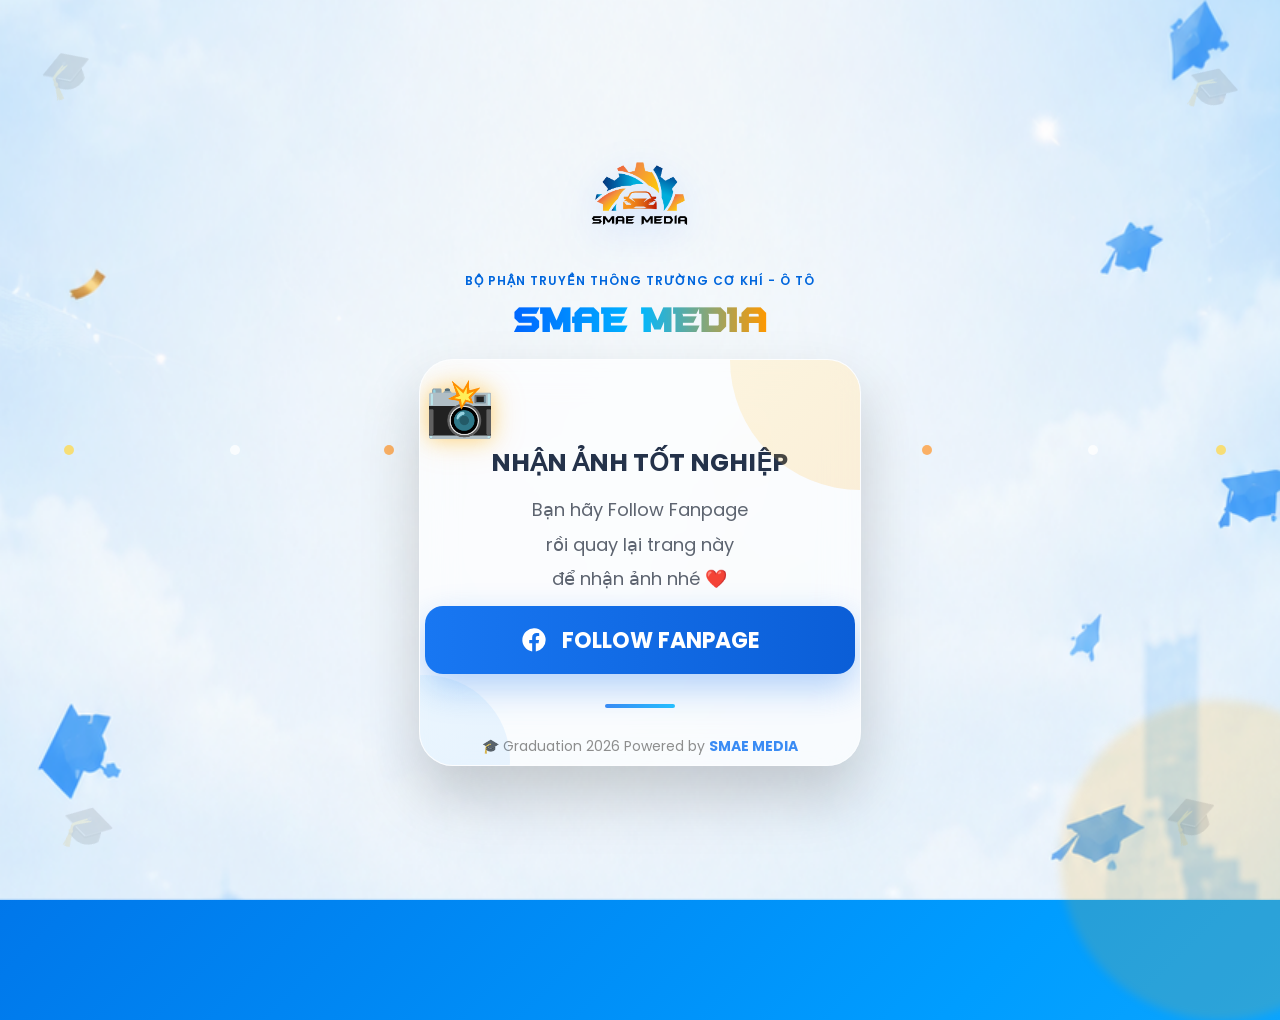
==== index.html @ af4a28a6 "Add files via upload" ====
<!DOCTYPE html>
<html lang="vi">

<head>

<meta charset="UTF-8">

<meta name="viewport" content="width=device-width, initial-scale=1.0">

<title>SMAE MEDIA | Graduation Photobooth</title>

<link rel="preconnect" href="https://fonts.googleapis.com">

<link rel="preconnect" href="https://fonts.gstatic.com" crossorigin>

<link href="https://fonts.googleapis.com/css2?family=Poppins:wght@300;400;500;600;700;800&display=swap" rel="stylesheet">

<style>
    @font-face {
        font-family: "Bruce";
        src: url("BruceForever.otf") format("opentype");
    }
    *{
        margin:0;
        padding:0;
        box-sizing:border-box;
        font-family:'Poppins',sans-serif;
    }

    html{
        scroll-behavior:smooth;
    }

    body{
        min-height:100vh;
        display:flex;
        justify-content:center;
        align-items:center;
        overflow:hidden;
        background:
        linear-gradient(135deg,#0057D9 0%,#009DFF 45%,#43D2FF 100%);
        position:relative;
    }

    /*==========================
    BACKGROUND
    ==========================*/

    .bg-circle{
        position:absolute;
        border-radius:50%;
        filter:blur(5px);
    }

    .circle1{
        width:500px;
        height:500px;
        background:rgba(255,255,255,.08);
        top:-220px;
        left:-180px;
    }

    .circle2{
        width:320px;
        height:320px;
        background:rgba(255,170,0,.15);
        bottom:-120px;
        right:-100px;
    }

    .circle3{
        width:200px;
        height:200px;
        background:rgba(255,255,255,.05);
        top:60%;
        left:8%;
    }

    .circle4{
        width:160px;
        height:160px;
        background:rgba(255,255,255,.08);
        top:15%;
        right:12%;
    }

    /*==========================
    CONFETTI
    ==========================*/

    .confetti{
        position:absolute;
        width:10px;
        height:10px;
        border-radius:50%;
        animation:fall linear infinite;
        opacity:.75;
    }

    .c1{
        left:5%;
        animation-duration:8s;
        animation-delay:0s;
        background:#FFD84A;
    }

    .c2{
        left:18%;
        animation-duration:10s;
        animation-delay:2s;
        background:white;
    }

    .c3{
        left:30%;
        animation-duration:9s;
        animation-delay:4s;
        background:#FF9933;
    }

    .c4{
        left:45%;
        animation-duration:11s;
        animation-delay:1s;
        background:white;
    }

    .c5{
        left:58%;
        animation-duration:8s;
        animation-delay:3s;
        background:#FFD84A;
    }

    .c6{
        left:72%;
        animation-duration:10s;
        animation-delay:5s;
        background:#FF9933;
    }

    .c7{
        left:85%;
        animation-duration:9s;
        animation-delay:2s;
        background:white;
    }

    .c8{
        left:95%;
        animation-duration:8s;
        animation-delay:4s;
        background:#FFD84A;
    }

    @keyframes fall{
        0%{
            transform:
            translateY(-120px)
            rotate(0deg);
        }

        100%{
            transform:
            translateY(120vh)
            rotate(360deg);
        }
    }

    /*==========================
    GRADUATION CAPS
    ==========================*/

    .cap{
        position:absolute;
        font-size:44px;
        opacity:.12;
        user-select:none;
    }

    .cap1{
        top:40px;
        left:40px;
        transform:rotate(-20deg);
    }

    .cap2{
        top:55px;
        right:40px;
        transform:rotate(18deg);
    }

    .cap3{
        bottom:40px;
        left:60px;
        transform:rotate(15deg);
    }

    .cap4{
        bottom:50px;
        right:60px;
        transform:rotate(-18deg);
    }

    /*==========================
    MAIN CONTAINER
    ==========================*/

    .container{
        width:82%;
        max-width:540px;
        margin:auto;
        position:relative;
    }

    @keyframes fadeUp{

        from{
            opacity:0;
            transform:
            translateY(50px);
        }

        to{
            opacity:1;
            transform:
            translateY(0);
        }

    }
    /*==========================
    GLASS CARD
    ==========================*/

    .card{
        position:relative;
        background: rgba(255,255,255,0.65);
        backdrop-filter:blur(18px);
        -webkit-backdrop-filter:blur(18px);
        border-radius:34px;
        padding:5px 5px;
        overflow:hidden;
        box-shadow:
        0 30px 60px rgba(0,0,0,.18);
        border:1px solid rgba(255,255,255,.45);
    }

    /* Vòng sáng góc phải */

    .card::before{
        content:"";
        position:absolute;
        width:260px;
        height:260px;
        border-radius:50%;
        background:
        linear-gradient(135deg,#FFD54A,#FF9800);
        right:-130px;
        top:-130px;
        opacity:.16;
    }

    /* Vòng sáng góc trái */

    .card::after{
        content:"";
        position:absolute;
        width:170px;
        height:170px;
        border-radius:50%;
        background:
        linear-gradient(135deg,#4FC3FF,#007BFF);
        left:-80px;
        bottom:-80px;
        opacity:.08;
    }

    /*==========================
    LOGO
    ==========================*/

    .logo{
        width:120px;
        display:block;
        margin:auto;
        margin-bottom:18px;
        filter:
        drop-shadow(0 12px 20px rgba(0,90,255,.18));
        transition:.4s;
    }

    .logo:hover{
        transform:scale(1.06);
    }

    /*==========================
    TEXT
    ==========================*/

    .club{
        text-align:center;
        font-size:12px;
        font-weight:600;
        letter-spacing:1px;
        color:#0066DD;
        margin-bottom:4px;
        text-transform:uppercase;
    }

    .title {
        text-align: center;
        font-weight: 800;
        background: linear-gradient(90deg, #0066FF, #00B7FF, #FF9800);
        background-clip: text;
        -webkit-background-clip: text;
        color: transparent;
        -webkit-text-fill-color: transparent;
        margin-bottom: 7px;
    }

    .photoIcon{
        text-align:center;
        font-size:56px;
        animation:float 3s ease-in-out infinite;
    }

    @keyframes float{

        0%{
            transform:translateY(0);
        }

        50%{
            transform:translateY(-8px);
        }

        100%{
            transform:translateY(0);
        }
    }

    .bigTitle{
        text-align:center;
        font-size:25px;
        font-weight:700;
        color:#24324A;
        margin-bottom:18px;
        line-height:1.0;
    }

    .desc{
        text-align:center;
        font-size:10px;
        line-height:1.9;
        color:#5D6470;
        margin-bottom:10px;
    }

    /*==========================
    NOTICE
    ==========================*/

    .notice{
        background:#EEF7FF;
        border-left:6px solid #1877F2;
        padding:18px;
        border-radius:16px;
        font-size:15px;
        line-height:1.8;
        color:#333;
        margin-bottom:30px;
        box-shadow:
        0 10px 25px rgba(24,119,242,.08);
    }

    .notice b{
        color:#1877F2;
    }

    /*==========================
    BUTTON
    ==========================*/

    .followBtn{
        width:100%;
        height:68px;
        border:none;
        border-radius:18px;
        background:
        linear-gradient(90deg,#1877F2,#0B5ED7);
        color:white;
        font-size:22px;
        font-weight:700;
        cursor:pointer;
        display:flex;
        justify-content:center;
        align-items:center;
        gap:14px;
        transition:.35s;
        box-shadow:
        0 14px 35px rgba(24,119,242,.32);
    }

    .followBtn:hover{
        transform:translateY(-5px);
        box-shadow:
        0 22px 45px rgba(24,119,242,.42);
    }

    .followBtn:active{
        transform:scale(.98);
    }

    .fbIcon{
        width:28px;
        height:28px;
    }

    /*==========================
    FOOTER
    ==========================*/

    .footer{
        margin-top:30px;
        text-align:center;
        font-size:14px;
        color:#7A7A7A;
        line-height:1.9;
    }

    .footer span{
        color:#1877F2;
        font-weight:700;
    }

    .divider{
        width:70px;
        height:4px;
        background:
        linear-gradient(90deg,#1877F2,#00B5FF);
        border-radius:20px;
        margin:25px auto;
    }
    /*==========================
    RESPONSIVE
    @media (max-width:900px){

        .container{
            max-width:500px;
        }

        .title{
            font-size:38px;
        }

        .bigTitle{
            font-size:28px;
        }

    }

    @media (max-width:768px){
        body{
            padding:25px;
            overflow:auto;
        }

        .container{
            width:100%;
            max-width:480px;
        }

        .card{
            padding:35px 25px;
            border-radius:28px;
        }

        .logo{
            width:100px;
        }

        .club{
            font-size:12px;
            letter-spacing:3px;
        }

        .title{
            font-size:34px;
        }

        .slogan{
            font-size:14px;
        }

        .photoIcon{
            font-size:48px;
        }

        .bigTitle{
            font-size:24px;
        }

        .desc{
            font-size:16px;
            line-height:1.8;
        }

        .notice{
            font-size:14px;
            padding:16px;
        }

        .followBtn{
            height:60px;
            font-size:19px;
            border-radius:15px;
        }

        .footer{
            font-size:13px;
        }

        .cap{
            font-size:34px;
        }

        .circle1{
            width:350px;
            height:350px;
            top:-150px;
            left:-150px;
        }

        .circle2{
            width:220px;
            height:220px;
        }

    }

    @media (max-width:480px){

        .card{
            padding:28px 18px;
        }

        .logo{
            width:85px;
        }

        .club{
            font-size:11px;
        }

        .title{
            font-size:30px;
        }

        .slogan{
            font-size:13px;
            margin-bottom:22px;
        }

        .photoIcon{
            font-size:42px;
        }

        .bigTitle{
            font-size:21px;
        }

        .desc{
            font-size:15px;
            margin-bottom:22px;
        }

        .notice{
            font-size:13px;
            line-height:1.7;
        }

        .followBtn{
            height:55px;
            font-size:17px;
        }

        .footer{
            font-size:12px;
        }

        .cap{
            font-size:28px;
            opacity:.08;
        }

    }

    /*==========================
    SMALL ANIMATION
    ==========================*/

    .followBtn{
    position:relative;
    overflow:hidden;
    }

    .followBtn::before{
        content:"";
        position:absolute;
        top:0;
        left:-120%;
        width:80%;
        height:100%;
        background:
        linear-gradient(
        90deg,
        transparent,
        rgba(255,255,255,.45),
        transparent);
        transition:.8s;
    }

    .followBtn:hover::before{
        left:130%;
    }

    /*==========================
    PHOTO ICON GLOW
    ==========================*/

    .photoIcon{
        text-shadow:
        0 0 20px rgba(255,170,0,.4),
        0 0 35px rgba(255,170,0,.25);
    }

    /*==========================
    CARD HOVER
    ==========================*/

    .card{
        transition:.45s;
    }

    .card:hover{
        transform:
        translateY(-6px);
        box-shadow:
        0 40px 80px rgba(0,0,0,.22);
    }

    /*==========================
    SCROLL BAR
    ==========================*/

    ::-webkit-scrollbar{
        width:8px;
    }

    ::-webkit-scrollbar-thumb{
        background:#1877F2;
        border-radius:50px;
    }

    ::-webkit-scrollbar-track{
        background:white;
    }

    .bg{
        position:fixed;
        top:0;
        left:0;
        width:100%;
        height:100%;
        object-fit:cover;
        object-position:center;
        z-index:-2;
    }

    body::before{
        content:"";
        position:fixed;
        inset:0;
        background:rgba(255,255,255,.08);
        z-index:-1;
    }

    .top{
        width:540px;
        max-width:82vw;
        margin:0 auto 12px;
        display:flex;
        flex-direction:column;
        align-items:center;
        text-align:center;
    }

    .title{
        font-family: "Bruce", sans-serif;
        font-size: 40px;
        
    }
</style>
<body>

    <!-- Background -->
    <img src="Back1.png" class="bg">
    <div class="bg-circle circle1"></div>
    <div class="bg-circle circle2"></div>
    <div class="bg-circle circle3"></div>
    <div class="bg-circle circle4"></div>

    <!-- Confetti -->

    <div class="confetti c1"></div>
    <div class="confetti c2"></div>
    <div class="confetti c3"></div>
    <div class="confetti c4"></div>
    <div class="confetti c5"></div>
    <div class="confetti c6"></div>
    <div class="confetti c7"></div>
    <div class="confetti c8"></div>

    <!-- Graduation Caps -->

    <div class="cap cap1">🎓</div>
    <div class="cap cap2">🎓</div>
    <div class="cap cap3">🎓</div>
    <div class="cap cap4">🎓</div>

    <!-- MAIN -->
    <div>
        <div class="top">
            <img src="LOGO.png" class="logo">

            <div class="club">
            BỘ PHẬN TRUYỀN THÔNG TRƯỜNG CƠ KHÍ - Ô TÔ
            </div>

            <div class="title">
            SMAE MEDIA
        </div>
    </div>

    <div class="container">
        <div class="card">
        <div class="photoIcon">
            📸
        </div>

        <div class="bigTitle">
            NHẬN ẢNH
            TỐT NGHIỆP
        </div>

        <div class="desc" style="font-size: 18px;">
            Bạn hãy Follow Fanpage<br>
            rồi quay lại trang này<br>
            để nhận ảnh nhé ❤️
        </div>

        <button
            class="followBtn"
            id="followBtn">
            <svg class="fbIcon"
            xmlns="http://www.w3.org/2000/svg"
            viewBox="0 0 24 24"
            fill="white">
            <path d="M22 12a10 10 0 1 0-11.56 9.88v-6.99H7.9V12h2.54V9.8c0-2.5 1.49-3.89 3.77-3.89 1.09 0 2.23.2 2.23.2v2.45h-1.25c-1.24 0-1.63.77-1.63 1.56V12h2.77l-.44 2.89h-2.33v6.99A10 10 0 0 0 22 12z"/>
            </svg>
            FOLLOW FANPAGE
        </button>

        <div class="footer">

        <div class="divider"></div>
            🎓 Graduation 2026
            Powered by
            <span>
                SMAE MEDIA
            </span>
        </div>
        </div>
        </div>
    </div>
    <!-- ==========================
    ANIMATION EFFECT
    ========================== -->

    <style>
    .logo{
        animation:logoFloat 4s ease-in-out infinite;
    }

    @keyframes logoFloat{
        0%{
            transform:translateY(0px);
        }

        50%{
            transform:translateY(-8px);
        }

        100%{
            transform:translateY(0px);
        }
    }

    .title{
        animation:titleFade .8s ease;
    }

    @keyframes titleFade{

    from{
        opacity:0;
        transform:translateY(20px);
    }
    to{
        opacity:1;
        transform:translateY(0);
    }
    }

    .card{
    animation:cardShow .8s ease;
    }

    @keyframes cardShow{
        from{
            opacity:0;
            transform:translateY(40px) scale(.95);
        }
        to{
            opacity:1;
            transform:translateY(0) scale(1);
        }
    }

    .followBtn{
        position:relative;
        overflow:hidden;
    }

    .followBtn::after{
        content:"";
        position:absolute;
        top:-40%;
        left:-120%;
        width:70%;
        height:180%;
        background:
        linear-gradient(
        120deg,
        transparent,
        rgba(255,255,255,.55),
        transparent);
        transform:rotate(25deg);
        transition:.8s;
    }

    .followBtn:hover::after{
        left:150%;
    }

    .followBtn:hover{
        background:
        linear-gradient(90deg,#0d6efd,#008cff);
    }

    .notice{
        animation:pulse 2.5s infinite;
    }

    @keyframes pulse{
        0%{
            box-shadow:
            0 0 0 rgba(24,119,242,.15);
        }

        50%{
            box-shadow:
            0 0 20px rgba(24,119,242,.18);
        }

        100%{
            box-shadow:
            0 0 0 rgba(24,119,242,.15);
        }
    }

    .footer{
        opacity:.85;
        transition:.3s;
    }

    .footer:hover{
        opacity:1;
    }

    .photoIcon{
        display:inline-block;
        animation:cameraFloat 3s ease-in-out infinite;
    }

    @keyframes cameraFloat{
        0%{
            transform:rotate(0deg);
        }

        25%{
            transform:rotate(-5deg);
        }

        50%{
            transform:rotate(5deg);
        }

        75%{
            transform:rotate(-3deg);
        }

        100%{
            transform:rotate(0deg);
        }
    }

    body{
        background-size:200% 200%;
        animation:bgMove 12s ease infinite;
    }

    @keyframes bgMove{
        0%{
        background-position:left top;
        }

        50%{
        background-position:right bottom;
        }

        100%{
        background-position:left top;
        }
    }

    </style>

    <script>
        const followLink = "https://www.facebook.com/SMAEMedia.HaUI?locale=vi_VN";
        const followBtn = document.getElementById("followBtn");

        // Kiểm tra trạng thái Follow
        function checkFollowStatus(){
            const followTime = Number(sessionStorage.getItem("followTime"));
            if(!followTime) return;
            const passed = Math.floor((Date.now() - followTime) / 1000);
            if(passed >= 20){
                // Đủ 20 giây
                sessionStorage.removeItem("followTime");
                window.location.href = "receive.html";
            }else{
                // Chưa đủ 20 giây
                window.location.href = "notice.html";
            }
        }
        // Khi bấm Follow
        followBtn.onclick = function(){
            // Lưu thời điểm bấm
        sessionStorage.setItem("followTime", Date.now());
            // Mở Fanpage
            window.open(followLink, "_blank");
        }

        // Khi người dùng quay lại
        window.addEventListener("pageshow", checkFollowStatus);
        window.addEventListener("focus", checkFollowStatus);
        document.addEventListener("visibilitychange", function () {

            if (!document.hidden) {
                checkFollowStatus();
            }

        });

        // Kiểm tra khi tải trang
        checkFollowStatus();

    </script>

</body>

</html>
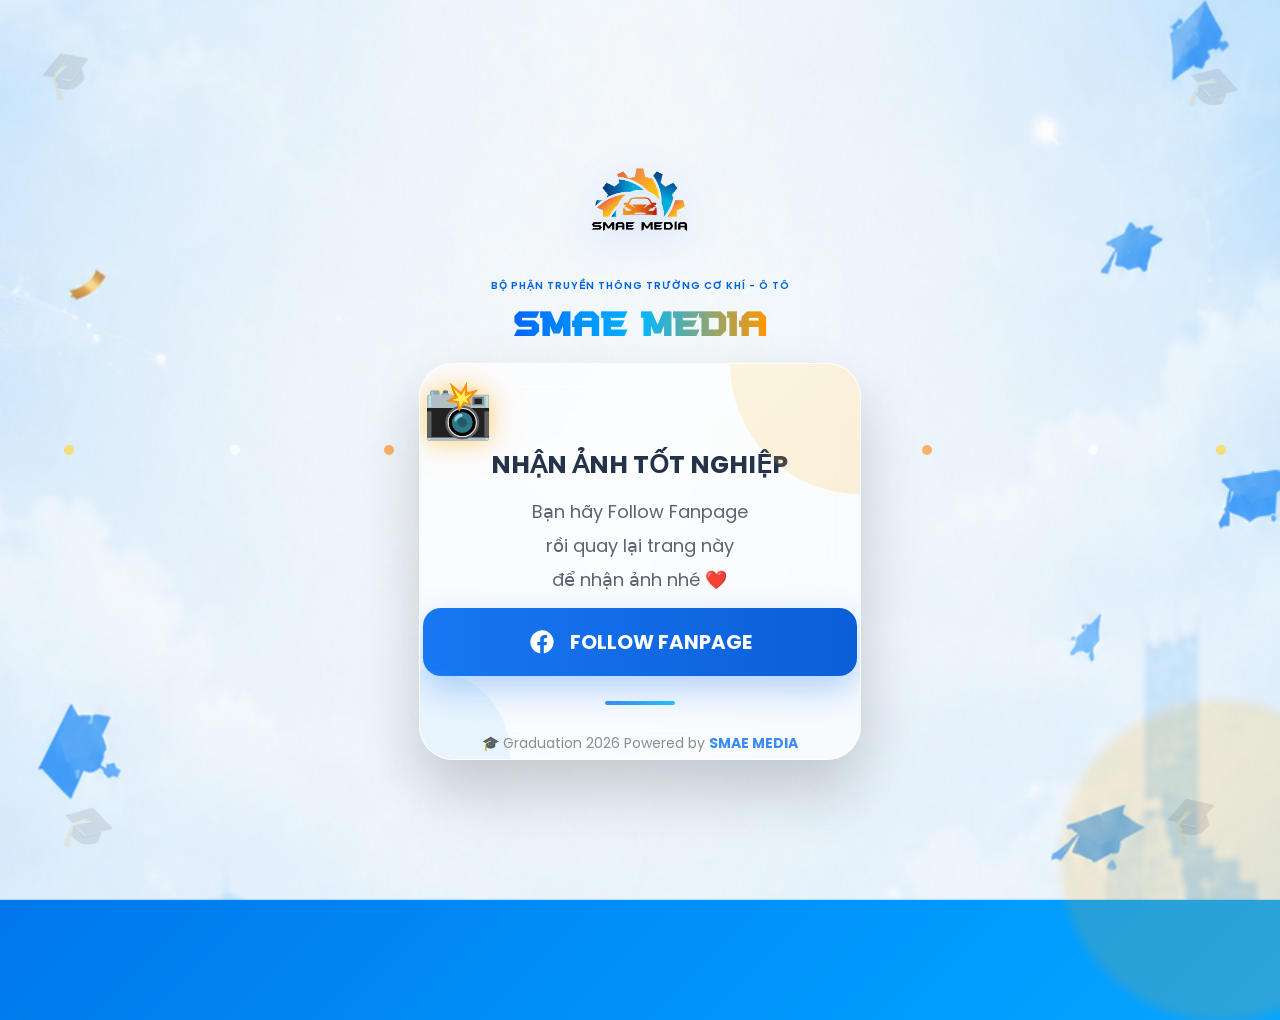
==== commit e4a17baa: "Add files via upload" ====
--- a/index.html
+++ b/index.html
@@ -238,7 +238,7 @@
         backdrop-filter:blur(18px);
         -webkit-backdrop-filter:blur(18px);
         border-radius:34px;
-        padding:5px 5px;
+        padding:3px 3px;
         overflow:hidden;
         box-shadow:
         0 30px 60px rgba(0,0,0,.18);
@@ -298,8 +298,8 @@
     ==========================*/
 
     .club{
-        text-align:center;
-        font-size:12px;
+        text-align: justify;
+        font-size:10px;
         font-weight:600;
         letter-spacing:1px;
         color:#0066DD;
@@ -389,7 +389,7 @@
         background:
         linear-gradient(90deg,#1877F2,#0B5ED7);
         color:white;
-        font-size:22px;
+        font-size:20px;
         font-weight:700;
         cursor:pointer;
         display:flex;
@@ -421,7 +421,7 @@
     ==========================*/
 
     .footer{
-        margin-top:30px;
+        margin-top:20px;
         text-align:center;
         font-size:14px;
         color:#7A7A7A;
@@ -441,8 +441,7 @@
         border-radius:20px;
         margin:25px auto;
     }
-    /*==========================
-    RESPONSIVE
+    
     @media (max-width:900px){
 
         .container{
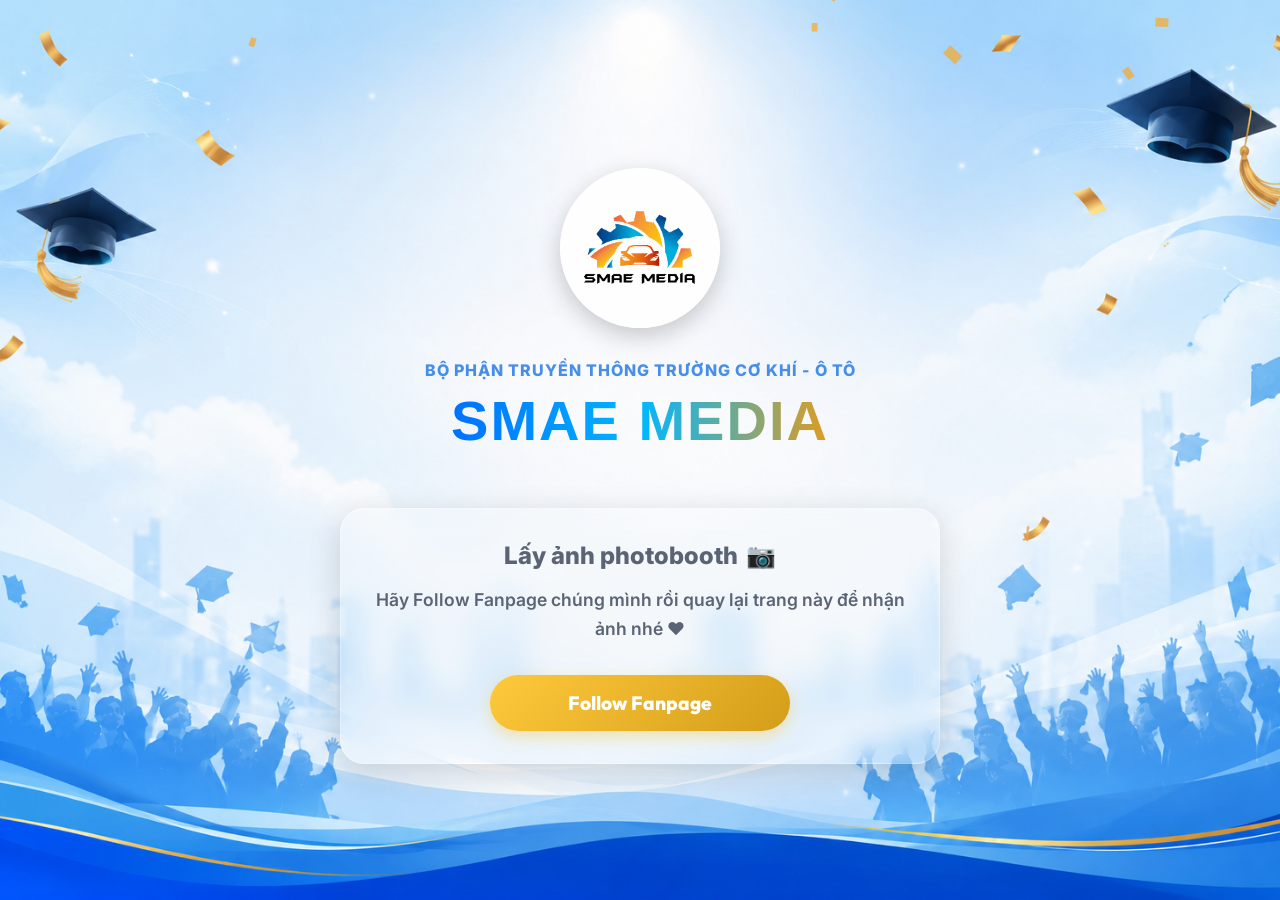
==== commit 55757b01: "Add files via upload" ====
--- a/index.html
+++ b/index.html
@@ -1,992 +1,77 @@
-<!DOCTYPE html>
-<html lang="vi">
-
-<head>
-
-<meta charset="UTF-8">
-
-<meta name="viewport" content="width=device-width, initial-scale=1.0">
-
-<title>SMAE MEDIA | Graduation Photobooth</title>
-
-<link rel="preconnect" href="https://fonts.googleapis.com">
-
-<link rel="preconnect" href="https://fonts.gstatic.com" crossorigin>
-
-<link href="https://fonts.googleapis.com/css2?family=Poppins:wght@300;400;500;600;700;800&display=swap" rel="stylesheet">
-
-<style>
-    @font-face {
-        font-family: "Bruce";
-        src: url("BruceForever.otf") format("opentype");
-    }
-    *{
-        margin:0;
-        padding:0;
-        box-sizing:border-box;
-        font-family:'Poppins',sans-serif;
-    }
-
-    html{
-        scroll-behavior:smooth;
-    }
-
-    body{
-        min-height:100vh;
-        display:flex;
-        justify-content:center;
-        align-items:center;
-        overflow:hidden;
-        background:
-        linear-gradient(135deg,#0057D9 0%,#009DFF 45%,#43D2FF 100%);
-        position:relative;
-    }
-
-    /*==========================
-    BACKGROUND
-    ==========================*/
-
-    .bg-circle{
-        position:absolute;
-        border-radius:50%;
-        filter:blur(5px);
-    }
-
-    .circle1{
-        width:500px;
-        height:500px;
-        background:rgba(255,255,255,.08);
-        top:-220px;
-        left:-180px;
-    }
-
-    .circle2{
-        width:320px;
-        height:320px;
-        background:rgba(255,170,0,.15);
-        bottom:-120px;
-        right:-100px;
-    }
-
-    .circle3{
-        width:200px;
-        height:200px;
-        background:rgba(255,255,255,.05);
-        top:60%;
-        left:8%;
-    }
-
-    .circle4{
-        width:160px;
-        height:160px;
-        background:rgba(255,255,255,.08);
-        top:15%;
-        right:12%;
-    }
-
-    /*==========================
-    CONFETTI
-    ==========================*/
-
-    .confetti{
-        position:absolute;
-        width:10px;
-        height:10px;
-        border-radius:50%;
-        animation:fall linear infinite;
-        opacity:.75;
-    }
-
-    .c1{
-        left:5%;
-        animation-duration:8s;
-        animation-delay:0s;
-        background:#FFD84A;
-    }
-
-    .c2{
-        left:18%;
-        animation-duration:10s;
-        animation-delay:2s;
-        background:white;
-    }
-
-    .c3{
-        left:30%;
-        animation-duration:9s;
-        animation-delay:4s;
-        background:#FF9933;
-    }
-
-    .c4{
-        left:45%;
-        animation-duration:11s;
-        animation-delay:1s;
-        background:white;
-    }
-
-    .c5{
-        left:58%;
-        animation-duration:8s;
-        animation-delay:3s;
-        background:#FFD84A;
-    }
-
-    .c6{
-        left:72%;
-        animation-duration:10s;
-        animation-delay:5s;
-        background:#FF9933;
-    }
-
-    .c7{
-        left:85%;
-        animation-duration:9s;
-        animation-delay:2s;
-        background:white;
-    }
-
-    .c8{
-        left:95%;
-        animation-duration:8s;
-        animation-delay:4s;
-        background:#FFD84A;
-    }
-
-    @keyframes fall{
-        0%{
-            transform:
-            translateY(-120px)
-            rotate(0deg);
-        }
-
-        100%{
-            transform:
-            translateY(120vh)
-            rotate(360deg);
-        }
-    }
-
-    /*==========================
-    GRADUATION CAPS
-    ==========================*/
-
-    .cap{
-        position:absolute;
-        font-size:44px;
-        opacity:.12;
-        user-select:none;
-    }
-
-    .cap1{
-        top:40px;
-        left:40px;
-        transform:rotate(-20deg);
-    }
-
-    .cap2{
-        top:55px;
-        right:40px;
-        transform:rotate(18deg);
-    }
-
-    .cap3{
-        bottom:40px;
-        left:60px;
-        transform:rotate(15deg);
-    }
-
-    .cap4{
-        bottom:50px;
-        right:60px;
-        transform:rotate(-18deg);
-    }
-
-    /*==========================
-    MAIN CONTAINER
-    ==========================*/
-
-    .container{
-        width:82%;
-        max-width:540px;
-        margin:auto;
-        position:relative;
-    }
-
-    @keyframes fadeUp{
-
-        from{
-            opacity:0;
-            transform:
-            translateY(50px);
-        }
-
-        to{
-            opacity:1;
-            transform:
-            translateY(0);
-        }
-
-    }
-    /*==========================
-    GLASS CARD
-    ==========================*/
-
-    .card{
-        position:relative;
-        background: rgba(255,255,255,0.65);
-        backdrop-filter:blur(18px);
-        -webkit-backdrop-filter:blur(18px);
-        border-radius:34px;
-        padding:3px 3px;
-        overflow:hidden;
-        box-shadow:
-        0 30px 60px rgba(0,0,0,.18);
-        border:1px solid rgba(255,255,255,.45);
-    }
-
-    /* Vòng sáng góc phải */
-
-    .card::before{
-        content:"";
-        position:absolute;
-        width:260px;
-        height:260px;
-        border-radius:50%;
-        background:
-        linear-gradient(135deg,#FFD54A,#FF9800);
-        right:-130px;
-        top:-130px;
-        opacity:.16;
-    }
-
-    /* Vòng sáng góc trái */
-
-    .card::after{
-        content:"";
-        position:absolute;
-        width:170px;
-        height:170px;
-        border-radius:50%;
-        background:
-        linear-gradient(135deg,#4FC3FF,#007BFF);
-        left:-80px;
-        bottom:-80px;
-        opacity:.08;
-    }
-
-    /*==========================
-    LOGO
-    ==========================*/
-
-    .logo{
-        width:120px;
-        display:block;
-        margin:auto;
-        margin-bottom:18px;
-        filter:
-        drop-shadow(0 12px 20px rgba(0,90,255,.18));
-        transition:.4s;
-    }
-
-    .logo:hover{
-        transform:scale(1.06);
-    }
-
-    /*==========================
-    TEXT
-    ==========================*/
-
-    .club{
-        text-align: justify;
-        font-size:10px;
-        font-weight:600;
-        letter-spacing:1px;
-        color:#0066DD;
-        margin-bottom:4px;
-        text-transform:uppercase;
-    }
-
-    .title {
-        text-align: center;
-        font-weight: 800;
-        background: linear-gradient(90deg, #0066FF, #00B7FF, #FF9800);
-        background-clip: text;
-        -webkit-background-clip: text;
-        color: transparent;
-        -webkit-text-fill-color: transparent;
-        margin-bottom: 7px;
-    }
-
-    .photoIcon{
-        text-align:center;
-        font-size:56px;
-        animation:float 3s ease-in-out infinite;
-    }
-
-    @keyframes float{
-
-        0%{
-            transform:translateY(0);
-        }
-
-        50%{
-            transform:translateY(-8px);
-        }
-
-        100%{
-            transform:translateY(0);
-        }
-    }
-
-    .bigTitle{
-        text-align:center;
-        font-size:25px;
-        font-weight:700;
-        color:#24324A;
-        margin-bottom:18px;
-        line-height:1.0;
-    }
-
-    .desc{
-        text-align:center;
-        font-size:10px;
-        line-height:1.9;
-        color:#5D6470;
-        margin-bottom:10px;
-    }
-
-    /*==========================
-    NOTICE
-    ==========================*/
-
-    .notice{
-        background:#EEF7FF;
-        border-left:6px solid #1877F2;
-        padding:18px;
-        border-radius:16px;
-        font-size:15px;
-        line-height:1.8;
-        color:#333;
-        margin-bottom:30px;
-        box-shadow:
-        0 10px 25px rgba(24,119,242,.08);
-    }
-
-    .notice b{
-        color:#1877F2;
-    }
-
-    /*==========================
-    BUTTON
-    ==========================*/
-
-    .followBtn{
-        width:100%;
-        height:68px;
-        border:none;
-        border-radius:18px;
-        background:
-        linear-gradient(90deg,#1877F2,#0B5ED7);
-        color:white;
-        font-size:20px;
-        font-weight:700;
-        cursor:pointer;
-        display:flex;
-        justify-content:center;
-        align-items:center;
-        gap:14px;
-        transition:.35s;
-        box-shadow:
-        0 14px 35px rgba(24,119,242,.32);
-    }
-
-    .followBtn:hover{
-        transform:translateY(-5px);
-        box-shadow:
-        0 22px 45px rgba(24,119,242,.42);
-    }
-
-    .followBtn:active{
-        transform:scale(.98);
-    }
-
-    .fbIcon{
-        width:28px;
-        height:28px;
-    }
-
-    /*==========================
-    FOOTER
-    ==========================*/
-
-    .footer{
-        margin-top:20px;
-        text-align:center;
-        font-size:14px;
-        color:#7A7A7A;
-        line-height:1.9;
-    }
-
-    .footer span{
-        color:#1877F2;
-        font-weight:700;
-    }
-
-    .divider{
-        width:70px;
-        height:4px;
-        background:
-        linear-gradient(90deg,#1877F2,#00B5FF);
-        border-radius:20px;
-        margin:25px auto;
-    }
-    
-    @media (max-width:900px){
-
-        .container{
-            max-width:500px;
-        }
-
-        .title{
-            font-size:38px;
-        }
-
-        .bigTitle{
-            font-size:28px;
-        }
-
-    }
-
-    @media (max-width:768px){
-        body{
-            padding:25px;
-            overflow:auto;
-        }
-
-        .container{
-            width:100%;
-            max-width:480px;
-        }
-
-        .card{
-            padding:35px 25px;
-            border-radius:28px;
-        }
-
-        .logo{
-            width:100px;
-        }
-
-        .club{
-            font-size:12px;
-            letter-spacing:3px;
-        }
-
-        .title{
-            font-size:34px;
-        }
-
-        .slogan{
-            font-size:14px;
-        }
-
-        .photoIcon{
-            font-size:48px;
-        }
-
-        .bigTitle{
-            font-size:24px;
-        }
-
-        .desc{
-            font-size:16px;
-            line-height:1.8;
-        }
-
-        .notice{
-            font-size:14px;
-            padding:16px;
-        }
-
-        .followBtn{
-            height:60px;
-            font-size:19px;
-            border-radius:15px;
-        }
-
-        .footer{
-            font-size:13px;
-        }
-
-        .cap{
-            font-size:34px;
-        }
-
-        .circle1{
-            width:350px;
-            height:350px;
-            top:-150px;
-            left:-150px;
-        }
-
-        .circle2{
-            width:220px;
-            height:220px;
-        }
-
-    }
-
-    @media (max-width:480px){
-
-        .card{
-            padding:28px 18px;
-        }
-
-        .logo{
-            width:85px;
-        }
-
-        .club{
-            font-size:11px;
-        }
-
-        .title{
-            font-size:30px;
-        }
-
-        .slogan{
-            font-size:13px;
-            margin-bottom:22px;
-        }
-
-        .photoIcon{
-            font-size:42px;
-        }
-
-        .bigTitle{
-            font-size:21px;
-        }
-
-        .desc{
-            font-size:15px;
-            margin-bottom:22px;
-        }
-
-        .notice{
-            font-size:13px;
-            line-height:1.7;
-        }
-
-        .followBtn{
-            height:55px;
-            font-size:17px;
-        }
-
-        .footer{
-            font-size:12px;
-        }
-
-        .cap{
-            font-size:28px;
-            opacity:.08;
-        }
-
-    }
-
-    /*==========================
-    SMALL ANIMATION
-    ==========================*/
-
-    .followBtn{
-    position:relative;
-    overflow:hidden;
-    }
-
-    .followBtn::before{
-        content:"";
-        position:absolute;
-        top:0;
-        left:-120%;
-        width:80%;
-        height:100%;
-        background:
-        linear-gradient(
-        90deg,
-        transparent,
-        rgba(255,255,255,.45),
-        transparent);
-        transition:.8s;
-    }
-
-    .followBtn:hover::before{
-        left:130%;
-    }
-
-    /*==========================
-    PHOTO ICON GLOW
-    ==========================*/
-
-    .photoIcon{
-        text-shadow:
-        0 0 20px rgba(255,170,0,.4),
-        0 0 35px rgba(255,170,0,.25);
-    }
-
-    /*==========================
-    CARD HOVER
-    ==========================*/
-
-    .card{
-        transition:.45s;
-    }
-
-    .card:hover{
-        transform:
-        translateY(-6px);
-        box-shadow:
-        0 40px 80px rgba(0,0,0,.22);
-    }
-
-    /*==========================
-    SCROLL BAR
-    ==========================*/
-
-    ::-webkit-scrollbar{
-        width:8px;
-    }
-
-    ::-webkit-scrollbar-thumb{
-        background:#1877F2;
-        border-radius:50px;
-    }
-
-    ::-webkit-scrollbar-track{
-        background:white;
-    }
-
-    .bg{
-        position:fixed;
-        top:0;
-        left:0;
-        width:100%;
-        height:100%;
-        object-fit:cover;
-        object-position:center;
-        z-index:-2;
-    }
-
-    body::before{
-        content:"";
-        position:fixed;
-        inset:0;
-        background:rgba(255,255,255,.08);
-        z-index:-1;
-    }
-
-    .top{
-        width:540px;
-        max-width:82vw;
-        margin:0 auto 12px;
-        display:flex;
-        flex-direction:column;
-        align-items:center;
-        text-align:center;
-    }
-
-    .title{
-        font-family: "Bruce", sans-serif;
-        font-size: 40px;
-        
-    }
-</style>
-<body>
-
-    <!-- Background -->
-    <img src="Back1.png" class="bg">
-    <div class="bg-circle circle1"></div>
-    <div class="bg-circle circle2"></div>
-    <div class="bg-circle circle3"></div>
-    <div class="bg-circle circle4"></div>
-
-    <!-- Confetti -->
-
-    <div class="confetti c1"></div>
-    <div class="confetti c2"></div>
-    <div class="confetti c3"></div>
-    <div class="confetti c4"></div>
-    <div class="confetti c5"></div>
-    <div class="confetti c6"></div>
-    <div class="confetti c7"></div>
-    <div class="confetti c8"></div>
-
-    <!-- Graduation Caps -->
-
-    <div class="cap cap1">🎓</div>
-    <div class="cap cap2">🎓</div>
-    <div class="cap cap3">🎓</div>
-    <div class="cap cap4">🎓</div>
-
-    <!-- MAIN -->
-    <div>
-        <div class="top">
-            <img src="LOGO.png" class="logo">
-
-            <div class="club">
-            BỘ PHẬN TRUYỀN THÔNG TRƯỜNG CƠ KHÍ - Ô TÔ
-            </div>
-
-            <div class="title">
-            SMAE MEDIA
-        </div>
-    </div>
-
-    <div class="container">
-        <div class="card">
-        <div class="photoIcon">
-            📸
-        </div>
-
-        <div class="bigTitle">
-            NHẬN ẢNH
-            TỐT NGHIỆP
-        </div>
-
-        <div class="desc" style="font-size: 18px;">
-            Bạn hãy Follow Fanpage<br>
-            rồi quay lại trang này<br>
-            để nhận ảnh nhé ❤️
-        </div>
-
-        <button
-            class="followBtn"
-            id="followBtn">
-            <svg class="fbIcon"
-            xmlns="http://www.w3.org/2000/svg"
-            viewBox="0 0 24 24"
-            fill="white">
-            <path d="M22 12a10 10 0 1 0-11.56 9.88v-6.99H7.9V12h2.54V9.8c0-2.5 1.49-3.89 3.77-3.89 1.09 0 2.23.2 2.23.2v2.45h-1.25c-1.24 0-1.63.77-1.63 1.56V12h2.77l-.44 2.89h-2.33v6.99A10 10 0 0 0 22 12z"/>
-            </svg>
-            FOLLOW FANPAGE
-        </button>
-
-        <div class="footer">
-
-        <div class="divider"></div>
-            🎓 Graduation 2026
-            Powered by
-            <span>
-                SMAE MEDIA
-            </span>
-        </div>
-        </div>
-        </div>
-    </div>
-    <!-- ==========================
-    ANIMATION EFFECT
-    ========================== -->
-
-    <style>
-    .logo{
-        animation:logoFloat 4s ease-in-out infinite;
-    }
-
-    @keyframes logoFloat{
-        0%{
-            transform:translateY(0px);
-        }
-
-        50%{
-            transform:translateY(-8px);
-        }
-
-        100%{
-            transform:translateY(0px);
-        }
-    }
-
-    .title{
-        animation:titleFade .8s ease;
-    }
-
-    @keyframes titleFade{
-
-    from{
-        opacity:0;
-        transform:translateY(20px);
-    }
-    to{
-        opacity:1;
-        transform:translateY(0);
-    }
-    }
-
-    .card{
-    animation:cardShow .8s ease;
-    }
-
-    @keyframes cardShow{
-        from{
-            opacity:0;
-            transform:translateY(40px) scale(.95);
-        }
-        to{
-            opacity:1;
-            transform:translateY(0) scale(1);
-        }
-    }
-
-    .followBtn{
-        position:relative;
-        overflow:hidden;
-    }
-
-    .followBtn::after{
-        content:"";
-        position:absolute;
-        top:-40%;
-        left:-120%;
-        width:70%;
-        height:180%;
-        background:
-        linear-gradient(
-        120deg,
-        transparent,
-        rgba(255,255,255,.55),
-        transparent);
-        transform:rotate(25deg);
-        transition:.8s;
-    }
-
-    .followBtn:hover::after{
-        left:150%;
-    }
-
-    .followBtn:hover{
-        background:
-        linear-gradient(90deg,#0d6efd,#008cff);
-    }
-
-    .notice{
-        animation:pulse 2.5s infinite;
-    }
-
-    @keyframes pulse{
-        0%{
-            box-shadow:
-            0 0 0 rgba(24,119,242,.15);
-        }
-
-        50%{
-            box-shadow:
-            0 0 20px rgba(24,119,242,.18);
-        }
-
-        100%{
-            box-shadow:
-            0 0 0 rgba(24,119,242,.15);
-        }
-    }
-
-    .footer{
-        opacity:.85;
-        transition:.3s;
-    }
-
-    .footer:hover{
-        opacity:1;
-    }
-
-    .photoIcon{
-        display:inline-block;
-        animation:cameraFloat 3s ease-in-out infinite;
-    }
-
-    @keyframes cameraFloat{
-        0%{
-            transform:rotate(0deg);
-        }
-
-        25%{
-            transform:rotate(-5deg);
-        }
-
-        50%{
-            transform:rotate(5deg);
-        }
-
-        75%{
-            transform:rotate(-3deg);
-        }
-
-        100%{
-            transform:rotate(0deg);
-        }
-    }
-
-    body{
-        background-size:200% 200%;
-        animation:bgMove 12s ease infinite;
-    }
-
-    @keyframes bgMove{
-        0%{
-        background-position:left top;
-        }
-
-        50%{
-        background-position:right bottom;
-        }
-
-        100%{
-        background-position:left top;
-        }
-    }
-
-    </style>
-
-    <script>
-        const followLink = "https://www.facebook.com/SMAEMedia.HaUI?locale=vi_VN";
-        const followBtn = document.getElementById("followBtn");
-
-        // Kiểm tra trạng thái Follow
-        function checkFollowStatus(){
-            const followTime = Number(sessionStorage.getItem("followTime"));
-            if(!followTime) return;
-            const passed = Math.floor((Date.now() - followTime) / 1000);
-            if(passed >= 20){
-                // Đủ 20 giây
-                sessionStorage.removeItem("followTime");
-                window.location.href = "receive.html";
-            }else{
-                // Chưa đủ 20 giây
-                window.location.href = "notice.html";
-            }
-        }
-        // Khi bấm Follow
-        followBtn.onclick = function(){
-            // Lưu thời điểm bấm
-        sessionStorage.setItem("followTime", Date.now());
-            // Mở Fanpage
-            window.open(followLink, "_blank");
-        }
-
-        // Khi người dùng quay lại
-        window.addEventListener("pageshow", checkFollowStatus);
-        window.addEventListener("focus", checkFollowStatus);
-        document.addEventListener("visibilitychange", function () {
-
-            if (!document.hidden) {
-                checkFollowStatus();
-            }
-
-        });
-
-        // Kiểm tra khi tải trang
-        checkFollowStatus();
-
-    </script>
-
-</body>
-
-</html>+<!DOCTYPE html>
+<html lang="vi">
+<head>
+    <meta charset="UTF-8">
+    <meta name="viewport" content="width=device-width, initial-scale=1.0">
+    <title>SMAE Media Photobooth</title>
+    <link rel="stylesheet" href="style.css">
+    <link href="https://fonts.googleapis.com/css2?family=Inter:wght@400;600;700;800&family=Outfit:wght@400;700;900&family=Roboto:wght@400;500;700;900&family=Montserrat:wght@500;700;800&display=swap" rel="stylesheet">
+    <link href="https://fonts.cdnfonts.com/css/batman-forever" rel="stylesheet">
+</head>
+<body>
+    <!-- Confetti Canvas -->
+    <canvas id="confetti-canvas"></canvas>
+
+    <!-- Page 1: Follow Page -->
+    <div id="page-follow" class="page active">
+        <div class="content-container">
+            <div class="logo-container">
+                <img src="LOGO.png" alt="SMAE Media Logo" class="logo shake-animation" onerror="this.src='https://placehold.co/200x200/004a8c/fff?text=SMAE+Logo'">
+            </div>
+            
+            <div class="text-center brand-text">
+                <h2 class="dept-name">BỘ PHẬN TRUYỀN THÔNG TRƯỜNG CƠ KHÍ - Ô TÔ</h2>
+                <h1 class="brand-name">SMAE MEDIA</h1>
+            </div>
+
+            <div class="action-card glass-panel text-center">
+                <p class="action-title">Lấy ảnh photobooth <span class="shake-animation d-inline-block">📷</span></p>
+                <p class="action-desc">Hãy Follow Fanpage chúng mình rồi quay lại trang này để nhận ảnh nhé ❤️</p>
+                
+                <button id="btn-follow" class="btn-primary slow-zoom" style="color: white;">Follow Fanpage</button>
+            </div>
+        </div>
+    </div>
+
+    <!-- Page 2: Loading Page (30s) -->
+    <div id="page-loading" class="page">
+        <div class="content-container flex-col-center">
+            <div class="glass-panel text-center loading-panel">
+                <div class="spinner-container">
+                    <div class="loading-spinner"></div>
+                </div>
+                
+                <h2 class="loading-title">
+                    <span class="text-gold wait-text">Vui lòng follow fanpage rồi quay lại trang này để nhận ảnh</span><br>
+                    <span class="text-gray-small">Hệ thống sẽ tự động chuyển sang trang nhận ảnh khi bạn đã follow fanpage</span>
+                </h2>
+                
+                <div class="animation-container">
+                    <div class="progress-container">
+                        <div id="progress-bar" class="progress-bar"></div>
+                        <div id="progress-character" class="progress-character">
+                            <span id="char-running" class="char-icon running">🏃🏻‍♀️</span>
+                            <span id="char-graduated" class="char-icon hidden">🎓👩🏻‍🎓</span>
+                        </div>
+                    </div>
+                </div>
+            </div>
+        </div>
+    </div>
+
+    <!-- Page 3: Result Page -->
+    <div id="page-result" class="page">
+        <div class="content-container flex-col-center">
+            <div class="glass-panel text-center result-card">
+                <div class="success-icon pulse-animation">🎉</div>
+                <h2 class="success-title vietnamese-font">Cảm ơn bạn đã chờ đợi!</h2>
+                <p class="success-desc text-gray">Ảnh của bạn đã sẵn sàng. Hãy nhấn nút bên dưới để tải về nhé.</p>
+                
+                <a href="https://drive.google.com/drive/folders/1ziDNNg4urr6xts5almCxpGH1-Kl9r4tV" target="_blank" class="btn-primary btn-result vietnamese-font slow-zoom">Nhận ảnh</a>
+            </div>
+        </div>
+    </div>
+
+    <script src="script.js"></script>
+</body>
+</html>
--- a/style.css
+++ b/style.css
@@ -0,0 +1,419 @@
+:root {
+    --primary-blue: #0A3D7A;
+    --secondary-blue: #1C65B5;
+    --light-blue: #88C0FA;
+    --gold: #FFC93C;
+    --gold-dark: #D49D1A;
+    --white: #FFFFFF;
+    --glass-bg: rgba(255, 255, 255, 0.15);
+    --glass-border: rgba(255, 255, 255, 0.3);
+    --glass-shadow: rgba(0, 0, 0, 0.15);
+}
+
+* {
+    margin: 0;
+    padding: 0;
+    box-sizing: border-box;
+}
+
+body {
+    font-family: 'Inter', sans-serif;
+    color: var(--white);
+    
+    /* Default background (Mobile First) */
+    background-color: var(--light-blue);
+    background-image: url('bg-mobile.png');
+    background-size: cover;
+    background-position: bottom center; /* Keep graduates and city at the bottom visible */
+    background-repeat: no-repeat;
+    background-attachment: fixed;
+    
+    min-height: 100vh;
+    overflow-x: hidden;
+    position: relative;
+}
+
+/* Desktop Background */
+@media (min-width: 768px) {
+    body {
+        background-image: url('bg-desktop.jpg');
+    }
+}
+
+/* Confetti Canvas */
+#confetti-canvas {
+    position: fixed;
+    top: 0;
+    left: 0;
+    width: 100%;
+    height: 100%;
+    pointer-events: none;
+    z-index: 100;
+}
+
+/* Page Management */
+.page {
+    position: absolute;
+    top: 0;
+    left: 0;
+    width: 100%;
+    min-height: 100vh;
+    display: flex;
+    flex-direction: column;
+    align-items: center;
+    opacity: 0;
+    visibility: hidden;
+    transition: opacity 0.6s ease, visibility 0.6s;
+    z-index: 10;
+    padding: 2rem 1rem;
+}
+
+.page.active {
+    opacity: 1;
+    visibility: visible;
+    position: relative;
+}
+
+.content-container {
+    width: 100%;
+    max-width: 600px;
+    margin: auto;
+    display: flex;
+    flex-direction: column;
+    align-items: center;
+    gap: 2rem;
+}
+
+.flex-col-center {
+    justify-content: center;
+    flex: 1;
+}
+
+/* Utilities */
+.text-center { text-align: center; }
+.d-inline-block { display: inline-block; }
+.hidden { display: none !important; }
+
+/* Glassmorphism Panel */
+.glass-panel {
+    background: var(--glass-bg);
+    backdrop-filter: blur(12px);
+    -webkit-backdrop-filter: blur(12px);
+    border: 1px solid var(--glass-border);
+    border-radius: 24px;
+    padding: 2rem;
+    box-shadow: 0 8px 32px var(--glass-shadow);
+    width: 100%;
+    animation: slideUp 0.8s ease-out;
+}
+
+/* Animations */
+@keyframes slideUp {
+    from { transform: translateY(30px); opacity: 0; }
+    to { transform: translateY(0); opacity: 1; }
+}
+
+@keyframes shake {
+    0% { transform: rotate(0deg); }
+    25% { transform: rotate(-8deg); }
+    50% { transform: rotate(0deg); }
+    75% { transform: rotate(8deg); }
+    100% { transform: rotate(0deg); }
+}
+
+@keyframes pulse {
+    0% { transform: scale(1); }
+    50% { transform: scale(1.1); }
+    100% { transform: scale(1); }
+}
+
+.shake-animation {
+    animation: shake 2.5s infinite ease-in-out;
+    transform-origin: center;
+}
+
+.pulse-animation {
+    animation: pulse 2s infinite ease-in-out;
+}
+
+/* Typography */
+.brand-text {
+    margin-bottom: 1rem;
+   
+    
+}
+
+.dept-name {
+    font-family: 'Inter', sans-serif;
+    font-size: 1rem;
+    font-weight: 800;
+    letter-spacing: 1px;
+    text-transform: uppercase;
+    color: #478ee8;
+    margin-bottom: 0.5rem;
+}
+
+.brand-name {
+    font-family: 'BatmanForeverAlternate', 'Batman Forever', sans-serif;
+    font-size: 3.5rem;
+    letter-spacing: 2px;
+    color: #4497ec;
+    margin: 0;
+    text-align: center;
+        font-weight: 800;
+        background: linear-gradient(90deg, #0066FF, #00B7FF, #FF9800);
+        background-clip: text;
+        -webkit-background-clip: text;
+        color: transparent;
+        -webkit-text-fill-color: transparent;
+        margin-bottom: 7px;
+}
+
+/* Logo */
+.logo-container {
+    width: 160px;
+    height: 160px;
+    background: rgba(255, 255, 255, 0.9);
+    border-radius: 50%;
+    padding: 10px;
+    box-shadow: 0 8px 24px rgba(0, 0, 0, 0.2);
+    display: flex;
+    justify-content: center;
+    align-items: center;
+    margin-top: 2rem;
+}
+
+.logo {
+    width: 100%;
+    height: auto;
+    object-fit: contain;
+}
+
+/* Action Card (Page 1) */
+.action-title {
+    font-size: 1.5rem;
+    font-weight: 800;
+    margin-bottom: 1rem;
+    color: #5b6474;
+    display: flex;
+    align-items: center;
+    justify-content: center;
+    gap: 8px;
+}
+
+.action-desc {
+    font-size: 1.1rem;
+    line-height: 1.6;
+    margin-bottom: 2rem;
+    color: #5b6474;
+    font-weight: 600;
+}
+
+/* Buttons */
+.btn-primary {
+    background: linear-gradient(135deg, var(--gold) 0%, var(--gold-dark) 100%);
+    color: #1a1a1a;
+    border: none;
+    border-radius: 50px;
+    padding: 1rem 2.5rem;
+    font-size: 1.2rem;
+    font-weight: 800;
+    font-family: 'Outfit', sans-serif;
+    cursor: pointer;
+    box-shadow: 0 6px 16px rgba(255, 201, 60, 0.4);
+    transition: all 0.3s cubic-bezier(0.25, 0.8, 0.25, 1);
+    text-decoration: none;
+    display: inline-block;
+    width: 100%;
+    max-width: 300px;
+}
+
+.btn-primary:hover {
+    transform: translateY(-3px) scale(1.02);
+    box-shadow: 0 10px 24px rgba(255, 201, 60, 0.6);
+}
+
+.btn-primary:active {
+    transform: translateY(1px);
+}
+
+/* Loading Page (Page 2) */
+.loading-panel {
+    max-width: 500px;
+}
+
+.spinner-container {
+    margin-bottom: 1.5rem;
+    display: flex;
+    justify-content: center;
+}
+
+.loading-spinner {
+    width: 50px;
+    height: 50px;
+    border: 5px solid rgba(255, 201, 60, 0.3);
+    border-top: 5px solid var(--gold);
+    border-radius: 50%;
+    animation: spin 1s linear infinite;
+}
+
+@keyframes spin {
+    0% { transform: rotate(0deg); }
+    100% { transform: rotate(360deg); }
+}
+
+.text-gold {
+    color: var(--gold);
+    text-shadow: 1px 1px 2px rgba(0,0,0,0.3);
+}
+
+.wait-text {
+    font-family: 'Montserrat', sans-serif;
+    font-size: 1.5rem;
+    font-weight: 600;
+}
+
+.text-gray-small {
+    color: #5b6474;
+    font-size: 1.1rem;
+    font-weight: 600;
+    display: inline-block;
+    margin-top: 10px;
+}
+
+.loading-title {
+    font-family: 'Outfit', sans-serif;
+    font-size: 2.2rem;
+    font-weight: 800;
+    margin-bottom: 2rem;
+    line-height: 1.2;
+}
+
+.animation-container {
+    margin-top: 2rem;
+    position: relative;
+    padding: 3rem 0 1rem;
+}
+
+.progress-container {
+    width: 100%;
+    height: 12px;
+    background: rgba(0, 0, 0, 0.2);
+    border-radius: 10px;
+    position: relative;
+    box-shadow: inset 0 2px 4px rgba(0,0,0,0.2);
+}
+
+.progress-bar {
+    height: 100%;
+    width: 0%;
+    background: linear-gradient(90deg, var(--gold), #ffde82);
+    border-radius: 10px;
+    transition: width 1s linear;
+}
+
+.progress-character {
+    position: absolute;
+    top: -55px;
+    left: 0%;
+    font-size: 3rem;
+    transform: translateX(-50%);
+    transition: left 1s linear;
+    z-index: 10;
+}
+
+.char-icon.running {
+    display: inline-block;
+    transform: scaleX(-1);
+}
+
+/* Result Page (Page 3) */
+.vietnamese-font {
+    font-family: 'Montserrat', 'Roboto', sans-serif;
+}
+
+@keyframes slowZoom {
+    0% { transform: scale(1); }
+    50% { transform: scale(1.08); }
+    100% { transform: scale(1); }
+}
+
+.slow-zoom {
+    animation: slowZoom 3s infinite ease-in-out;
+}
+
+.text-gray {
+    color: #5b6474;
+    font-weight: 600;
+}
+
+@keyframes runCycle {
+    0% { transform: translateX(-20px) rotate(-5deg); }
+    50% { transform: translateX(20px) rotate(5deg); }
+    100% { transform: translateX(-20px) rotate(-5deg); }
+}
+
+.character.running {
+    animation: runCycle 1.5s infinite ease-in-out;
+}
+
+.scholarship {
+    font-size: 3rem;
+    z-index: 5;
+    animation: floatDown 1s forwards cubic-bezier(0.175, 0.885, 0.32, 1.275);
+}
+
+@keyframes floatDown {
+    0% { transform: translateY(-50px) scale(0); opacity: 0; }
+    100% { transform: translateY(0) scale(1); opacity: 1; }
+}
+
+.character.graduated {
+    animation: popIn 0.6s forwards cubic-bezier(0.175, 0.885, 0.32, 1.275);
+}
+
+@keyframes popIn {
+    0% { transform: scale(0); }
+    80% { transform: scale(1.2); }
+    100% { transform: scale(1); }
+}
+
+/* Result Page (Page 3) */
+.success-icon {
+    font-size: 5rem;
+    margin-bottom: 1rem;
+}
+
+.success-title {
+    font-size: 2.2rem;
+    font-weight: 600;
+    color: var(--gold);
+    margin-bottom: 1rem;
+}
+
+.success-desc {
+    font-size: 1.1rem;
+    color: #5b6474;
+    margin-bottom: 2rem;
+    line-height: 1.5;
+}
+
+/* Media Queries for Responsiveness */
+@media (max-width: 480px) {
+    .brand-name {
+        font-size: 2.2rem;
+    }
+    .dept-name {
+        font-size: 0.8rem;
+    }
+    .logo-container {
+        width: 130px;
+        height: 130px;
+    }
+    .action-title {
+        font-size: 1.3rem;
+    }
+    .loading-title {
+        font-size: 1.5rem;
+    }
+}
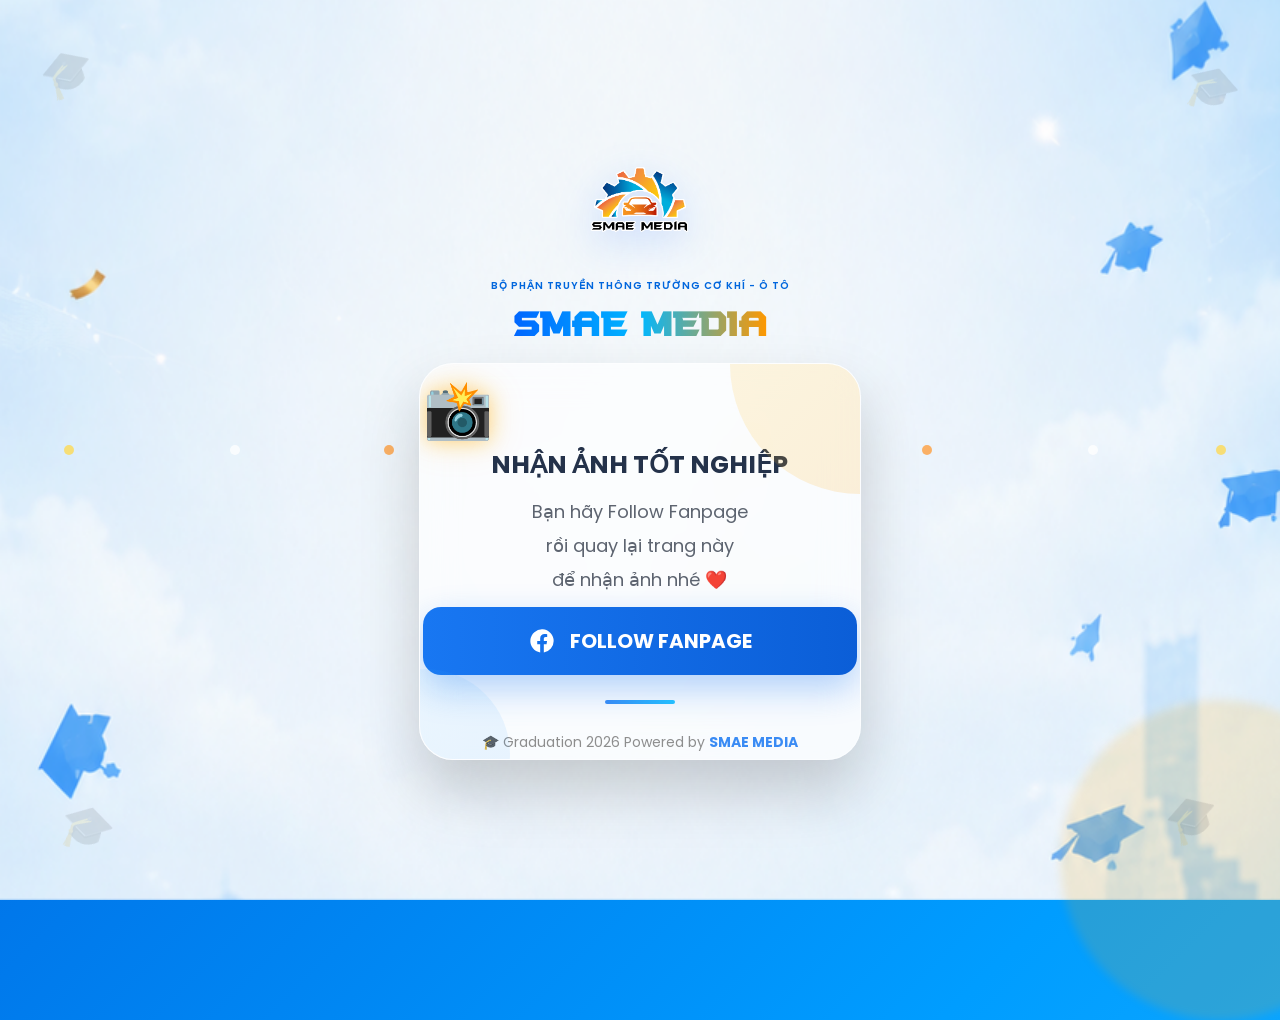
==== commit 2ff3da9f: "Add files via upload" ====
--- a/index.html
+++ b/index.html
@@ -1,77 +1,994 @@
-<!DOCTYPE html>
-<html lang="vi">
-<head>
-    <meta charset="UTF-8">
-    <meta name="viewport" content="width=device-width, initial-scale=1.0">
-    <title>SMAE Media Photobooth</title>
-    <link rel="stylesheet" href="style.css">
-    <link href="https://fonts.googleapis.com/css2?family=Inter:wght@400;600;700;800&family=Outfit:wght@400;700;900&family=Roboto:wght@400;500;700;900&family=Montserrat:wght@500;700;800&display=swap" rel="stylesheet">
-    <link href="https://fonts.cdnfonts.com/css/batman-forever" rel="stylesheet">
-</head>
-<body>
-    <!-- Confetti Canvas -->
-    <canvas id="confetti-canvas"></canvas>
-
-    <!-- Page 1: Follow Page -->
-    <div id="page-follow" class="page active">
-        <div class="content-container">
-            <div class="logo-container">
-                <img src="LOGO.png" alt="SMAE Media Logo" class="logo shake-animation" onerror="this.src='https://placehold.co/200x200/004a8c/fff?text=SMAE+Logo'">
-            </div>
-            
-            <div class="text-center brand-text">
-                <h2 class="dept-name">BỘ PHẬN TRUYỀN THÔNG TRƯỜNG CƠ KHÍ - Ô TÔ</h2>
-                <h1 class="brand-name">SMAE MEDIA</h1>
-            </div>
-
-            <div class="action-card glass-panel text-center">
-                <p class="action-title">Lấy ảnh photobooth <span class="shake-animation d-inline-block">📷</span></p>
-                <p class="action-desc">Hãy Follow Fanpage chúng mình rồi quay lại trang này để nhận ảnh nhé ❤️</p>
-                
-                <button id="btn-follow" class="btn-primary slow-zoom" style="color: white;">Follow Fanpage</button>
-            </div>
-        </div>
-    </div>
-
-    <!-- Page 2: Loading Page (30s) -->
-    <div id="page-loading" class="page">
-        <div class="content-container flex-col-center">
-            <div class="glass-panel text-center loading-panel">
-                <div class="spinner-container">
-                    <div class="loading-spinner"></div>
-                </div>
-                
-                <h2 class="loading-title">
-                    <span class="text-gold wait-text">Vui lòng follow fanpage rồi quay lại trang này để nhận ảnh</span><br>
-                    <span class="text-gray-small">Hệ thống sẽ tự động chuyển sang trang nhận ảnh khi bạn đã follow fanpage</span>
-                </h2>
-                
-                <div class="animation-container">
-                    <div class="progress-container">
-                        <div id="progress-bar" class="progress-bar"></div>
-                        <div id="progress-character" class="progress-character">
-                            <span id="char-running" class="char-icon running">🏃🏻‍♀️</span>
-                            <span id="char-graduated" class="char-icon hidden">🎓👩🏻‍🎓</span>
-                        </div>
-                    </div>
-                </div>
-            </div>
-        </div>
-    </div>
-
-    <!-- Page 3: Result Page -->
-    <div id="page-result" class="page">
-        <div class="content-container flex-col-center">
-            <div class="glass-panel text-center result-card">
-                <div class="success-icon pulse-animation">🎉</div>
-                <h2 class="success-title vietnamese-font">Cảm ơn bạn đã chờ đợi!</h2>
-                <p class="success-desc text-gray">Ảnh của bạn đã sẵn sàng. Hãy nhấn nút bên dưới để tải về nhé.</p>
-                
-                <a href="https://drive.google.com/drive/folders/1ziDNNg4urr6xts5almCxpGH1-Kl9r4tV" target="_blank" class="btn-primary btn-result vietnamese-font slow-zoom">Nhận ảnh</a>
-            </div>
-        </div>
-    </div>
-
-    <script src="script.js"></script>
-</body>
-</html>
+<!DOCTYPE html>
+<html lang="vi">
+
+<head>
+
+<meta charset="UTF-8">
+
+<meta name="viewport" content="width=device-width, initial-scale=1.0">
+
+<title>SMAE MEDIA | Graduation Photobooth</title>
+
+<link rel="preconnect" href="https://fonts.googleapis.com">
+
+<link rel="preconnect" href="https://fonts.gstatic.com" crossorigin>
+
+<link href="https://fonts.googleapis.com/css2?family=Poppins:wght@300;400;500;600;700;800&display=swap" rel="stylesheet">
+
+<style>
+    @font-face {
+        font-family: "Bruce";
+        src: url("BruceForever.otf") format("opentype");
+    }
+    *{
+        margin:0;
+        padding:0;
+        box-sizing:border-box;
+        font-family:'Poppins',sans-serif;
+    }
+
+    html{
+        scroll-behavior:smooth;
+    }
+
+    body{
+        min-height:100vh;
+        display:flex;
+        justify-content:center;
+        align-items:center;
+        overflow:hidden;
+        background:
+        linear-gradient(135deg,#0057D9 0%,#009DFF 45%,#43D2FF 100%);
+        position:relative;
+    }
+
+    /*==========================
+    BACKGROUND
+    ==========================*/
+
+    .bg-circle{
+        position:absolute;
+        border-radius:50%;
+        filter:blur(5px);
+    }
+
+    .circle1{
+        width:500px;
+        height:500px;
+        background:rgba(255,255,255,.08);
+        top:-220px;
+        left:-180px;
+    }
+
+    .circle2{
+        width:320px;
+        height:320px;
+        background:rgba(255,170,0,.15);
+        bottom:-120px;
+        right:-100px;
+    }
+
+    .circle3{
+        width:200px;
+        height:200px;
+        background:rgba(255,255,255,.05);
+        top:60%;
+        left:8%;
+    }
+
+    .circle4{
+        width:160px;
+        height:160px;
+        background:rgba(255,255,255,.08);
+        top:15%;
+        right:12%;
+    }
+
+    /*==========================
+    CONFETTI
+    ==========================*/
+
+    .confetti{
+        position:absolute;
+        width:10px;
+        height:10px;
+        border-radius:50%;
+        animation:fall linear infinite;
+        opacity:.75;
+    }
+
+    .c1{
+        left:5%;
+        animation-duration:8s;
+        animation-delay:0s;
+        background:#FFD84A;
+    }
+
+    .c2{
+        left:18%;
+        animation-duration:10s;
+        animation-delay:2s;
+        background:white;
+    }
+
+    .c3{
+        left:30%;
+        animation-duration:9s;
+        animation-delay:4s;
+        background:#FF9933;
+    }
+
+    .c4{
+        left:45%;
+        animation-duration:11s;
+        animation-delay:1s;
+        background:white;
+    }
+
+    .c5{
+        left:58%;
+        animation-duration:8s;
+        animation-delay:3s;
+        background:#FFD84A;
+    }
+
+    .c6{
+        left:72%;
+        animation-duration:10s;
+        animation-delay:5s;
+        background:#FF9933;
+    }
+
+    .c7{
+        left:85%;
+        animation-duration:9s;
+        animation-delay:2s;
+        background:white;
+    }
+
+    .c8{
+        left:95%;
+        animation-duration:8s;
+        animation-delay:4s;
+        background:#FFD84A;
+    }
+
+    @keyframes fall{
+        0%{
+            transform:
+            translateY(-120px)
+            rotate(0deg);
+        }
+
+        100%{
+            transform:
+            translateY(120vh)
+            rotate(360deg);
+        }
+    }
+
+    /*==========================
+    GRADUATION CAPS
+    ==========================*/
+
+    .cap{
+        position:absolute;
+        font-size:44px;
+        opacity:.12;
+        user-select:none;
+    }
+
+    .cap1{
+        top:40px;
+        left:40px;
+        transform:rotate(-20deg);
+    }
+
+    .cap2{
+        top:55px;
+        right:40px;
+        transform:rotate(18deg);
+    }
+
+    .cap3{
+        bottom:40px;
+        left:60px;
+        transform:rotate(15deg);
+    }
+
+    .cap4{
+        bottom:50px;
+        right:60px;
+        transform:rotate(-18deg);
+    }
+
+    /*==========================
+    MAIN CONTAINER
+    ==========================*/
+
+    .container{
+        width:82%;
+        max-width:540px;
+        margin:auto;
+        position:relative;
+    }
+
+    @keyframes fadeUp{
+
+        from{
+            opacity:0;
+            transform:
+            translateY(50px);
+        }
+
+        to{
+            opacity:1;
+            transform:
+            translateY(0);
+        }
+
+    }
+    /*==========================
+    GLASS CARD
+    ==========================*/
+
+    .card{
+        position:relative;
+        background: rgba(255,255,255,0.65);
+        backdrop-filter:blur(18px);
+        -webkit-backdrop-filter:blur(18px);
+        border-radius:34px;
+        padding:3px 3px;
+        overflow:hidden;
+        box-shadow:
+        0 30px 60px rgba(0,0,0,.18);
+        border:1px solid rgba(255,255,255,.45);
+    }
+
+    /* Vòng sáng góc phải */
+
+    .card::before{
+        content:"";
+        position:absolute;
+        width:260px;
+        height:260px;
+        border-radius:50%;
+        background:
+        linear-gradient(135deg,#FFD54A,#FF9800);
+        right:-130px;
+        top:-130px;
+        opacity:.16;
+    }
+
+    /* Vòng sáng góc trái */
+
+    .card::after{
+        content:"";
+        position:absolute;
+        width:170px;
+        height:170px;
+        border-radius:50%;
+        background:
+        linear-gradient(135deg,#4FC3FF,#007BFF);
+        left:-80px;
+        bottom:-80px;
+        opacity:.08;
+    }
+
+    /*==========================
+    LOGO
+    ==========================*/
+
+    .logo{
+        width:120px;
+        display:block;
+        margin:auto;
+        margin-bottom:18px;
+        filter:
+        drop-shadow(0 12px 20px rgba(0,90,255,.18));
+        transition:.4s;
+    }
+
+    .logo:hover{
+        transform:scale(1.06);
+    }
+
+    /*==========================
+    TEXT
+    ==========================*/
+
+    .club{
+        
+        text-align: center;
+        font-size:10px;
+        font-weight:600;
+        font: weight 650px;;
+        letter-spacing:1px;
+        color:#0066DD;
+        margin-bottom:4px;
+        text-transform:uppercase;
+    }
+
+    .title {
+        text-align: center;
+        font-weight: 800;
+        background: linear-gradient(90deg, #0066FF, #00B7FF, #FF9800);
+        background-clip: text;
+        -webkit-background-clip: text;
+        color: transparent;
+        -webkit-text-fill-color: transparent;
+        margin-bottom: 7px;
+    }
+
+    .photoIcon{
+        text-align:center;
+        font-size:56px;
+        animation:float 3s ease-in-out infinite;
+    }
+
+    @keyframes float{
+
+        0%{
+            transform:translateY(0);
+        }
+
+        50%{
+            transform:translateY(-8px);
+        }
+
+        100%{
+            transform:translateY(0);
+        }
+    }
+
+    .bigTitle{
+        text-align:center;
+        font-size:25px;
+        font-weight:700;
+        color:#24324A;
+        margin-bottom:18px;
+        line-height:1.0;
+    }
+
+    .desc{
+        text-align:center;
+        font-size:10px;
+        line-height:1.9;
+        color:#5D6470;
+        margin-bottom:10px;
+    }
+
+    /*==========================
+    NOTICE
+    ==========================*/
+
+    .notice{
+        background:#EEF7FF;
+        border-left:6px solid #1877F2;
+        padding:18px;
+        border-radius:16px;
+        font-size:15px;
+        line-height:1.8;
+        color:#333;
+        margin-bottom:30px;
+        box-shadow:
+        0 10px 25px rgba(24,119,242,.08);
+    }
+
+    .notice b{
+        color:#1877F2;
+    }
+
+    /*==========================
+    BUTTON
+    ==========================*/
+
+    .followBtn{
+        width:100%;
+        height:68px;
+        border:none;
+        border-radius:18px;
+        background:
+        linear-gradient(90deg,#1877F2,#0B5ED7);
+        color:white;
+        font-size:20px;
+        font-weight:700;
+        cursor:pointer;
+        display:flex;
+        justify-content:center;
+        align-items:center;
+        gap:14px;
+        transition:.35s;
+        box-shadow:
+        0 14px 35px rgba(24,119,242,.32);
+    }
+
+    .followBtn:hover{
+        transform:translateY(-5px);
+        box-shadow:
+        0 22px 45px rgba(24,119,242,.42);
+    }
+
+    .followBtn:active{
+        transform:scale(.98);
+    }
+
+    .fbIcon{
+        width:28px;
+        height:28px;
+    }
+
+    /*==========================
+    FOOTER
+    ==========================*/
+
+    .footer{
+        margin-top:20px;
+        text-align:center;
+        font-size:14px;
+        color:#7A7A7A;
+        line-height:1.9;
+    }
+
+    .footer span{
+        color:#1877F2;
+        font-weight:700;
+    }
+
+    .divider{
+        width:70px;
+        height:4px;
+        background:
+        linear-gradient(90deg,#1877F2,#00B5FF);
+        border-radius:20px;
+        margin:25px auto;
+    }
+    
+    @media (max-width:900px){
+
+        .container{
+            max-width:500px;
+        }
+
+        .title{
+            font-size:38px;
+        }
+
+        .bigTitle{
+            font-size:28px;
+        }
+
+    }
+
+    @media (max-width:768px){
+        body{
+            padding:25px;
+            overflow:auto;
+        }
+
+        .container{
+            width:100%;
+            max-width:480px;
+        }
+
+        .card{
+            padding:35px 25px;
+            border-radius:28px;
+        }
+
+        .logo{
+            width:100px;
+        }
+
+        .club{
+            font-size:9px;
+            letter-spacing:1px;
+        }
+
+        .title{
+            font-size:34px;
+        }
+
+        .slogan{
+            font-size:14px;
+        }
+
+        .photoIcon{
+            font-size:48px;
+        }
+
+        .bigTitle{
+            font-size:24px;
+        }
+
+        .desc{
+            font-size:16px;
+            line-height:1.8;
+        }
+
+        .notice{
+            font-size:14px;
+            padding:16px;
+        }
+
+        .followBtn{
+            height:60px;
+            font-size:19px;
+            border-radius:15px;
+        }
+
+        .footer{
+            font-size:13px;
+        }
+
+        .cap{
+            font-size:34px;
+        }
+
+        .circle1{
+            width:350px;
+            height:350px;
+            top:-150px;
+            left:-150px;
+        }
+
+        .circle2{
+            width:220px;
+            height:220px;
+        }
+
+    }
+
+    @media (max-width:480px){
+
+        .card{
+            padding:28px 18px;
+        }
+
+        .logo{
+            width:85px;
+        }
+
+        .club{
+            font-size:11px;
+        }
+
+        .title{
+            font-size:30px;
+        }
+
+        .slogan{
+            font-size:13px;
+            margin-bottom:22px;
+        }
+
+        .photoIcon{
+            font-size:42px;
+        }
+
+        .bigTitle{
+            font-size:21px;
+        }
+
+        .desc{
+            font-size:15px;
+            margin-bottom:22px;
+        }
+
+        .notice{
+            font-size:13px;
+            line-height:1.7;
+        }
+
+        .followBtn{
+            height:55px;
+            font-size:17px;
+        }
+
+        .footer{
+            font-size:12px;
+        }
+
+        .cap{
+            font-size:28px;
+            opacity:.08;
+        }
+
+    }
+
+    /*==========================
+    SMALL ANIMATION
+    ==========================*/
+
+    .followBtn{
+    position:relative;
+    overflow:hidden;
+    }
+
+    .followBtn::before{
+        content:"";
+        position:absolute;
+        top:0;
+        left:-120%;
+        width:80%;
+        height:100%;
+        background:
+        linear-gradient(
+        90deg,
+        transparent,
+        rgba(255,255,255,.45),
+        transparent);
+        transition:.8s;
+    }
+
+    .followBtn:hover::before{
+        left:130%;
+    }
+
+    /*==========================
+    PHOTO ICON GLOW
+    ==========================*/
+
+    .photoIcon{
+        text-shadow:
+        0 0 20px rgba(255,170,0,.4),
+        0 0 35px rgba(255,170,0,.25);
+    }
+
+    /*==========================
+    CARD HOVER
+    ==========================*/
+
+    .card{
+        transition:.45s;
+    }
+
+    .card:hover{
+        transform:
+        translateY(-6px);
+        box-shadow:
+        0 40px 80px rgba(0,0,0,.22);
+    }
+
+    /*==========================
+    SCROLL BAR
+    ==========================*/
+
+    ::-webkit-scrollbar{
+        width:8px;
+    }
+
+    ::-webkit-scrollbar-thumb{
+        background:#1877F2;
+        border-radius:50px;
+    }
+
+    ::-webkit-scrollbar-track{
+        background:white;
+    }
+
+    .bg{
+        position:fixed;
+        top:0;
+        left:0;
+        width:100%;
+        height:100%;
+        object-fit:cover;
+        object-position:center;
+        z-index:-2;
+    }
+
+    body::before{
+        content:"";
+        position:fixed;
+        inset:0;
+        background:rgba(255,255,255,.08);
+        z-index:-1;
+    }
+
+    .top{
+        width:540px;
+        max-width:82vw;
+        margin:0 auto 12px;
+        display:flex;
+        flex-direction:column;
+        align-items:center;
+        text-align:center;
+    }
+
+    .title{
+        font-family: "Bruce", sans-serif;
+        font-size: 40px;
+        
+    }
+</style>
+<body>
+
+    <!-- Background -->
+    <img src="Back1.png" class="bg">
+    <div class="bg-circle circle1"></div>
+    <div class="bg-circle circle2"></div>
+    <div class="bg-circle circle3"></div>
+    <div class="bg-circle circle4"></div>
+
+    <!-- Confetti -->
+
+    <div class="confetti c1"></div>
+    <div class="confetti c2"></div>
+    <div class="confetti c3"></div>
+    <div class="confetti c4"></div>
+    <div class="confetti c5"></div>
+    <div class="confetti c6"></div>
+    <div class="confetti c7"></div>
+    <div class="confetti c8"></div>
+
+    <!-- Graduation Caps -->
+
+    <div class="cap cap1">🎓</div>
+    <div class="cap cap2">🎓</div>
+    <div class="cap cap3">🎓</div>
+    <div class="cap cap4">🎓</div>
+
+    <!-- MAIN -->
+    <div>
+        <div class="top">
+            <img src="LOGO.png" class="logo">
+
+            <div class="club">
+            BỘ PHẬN TRUYỀN THÔNG TRƯỜNG CƠ KHÍ - Ô TÔ
+            </div>
+
+            <div class="title">
+            SMAE MEDIA
+        </div>
+    </div>
+
+    <div class="container">
+        <div class="card">
+        <div class="photoIcon">
+            📸
+        </div>
+
+        <div class="bigTitle">
+            NHẬN ẢNH
+            TỐT NGHIỆP
+        </div>
+
+        <div class="desc" style="font-size: 18px;">
+            Bạn hãy Follow Fanpage<br>
+            rồi quay lại trang này<br>
+            để nhận ảnh nhé ❤️
+        </div>
+
+        <button
+            class="followBtn"
+            id="followBtn">
+            <svg class="fbIcon"
+            xmlns="http://www.w3.org/2000/svg"
+            viewBox="0 0 24 24"
+            fill="white">
+            <path d="M22 12a10 10 0 1 0-11.56 9.88v-6.99H7.9V12h2.54V9.8c0-2.5 1.49-3.89 3.77-3.89 1.09 0 2.23.2 2.23.2v2.45h-1.25c-1.24 0-1.63.77-1.63 1.56V12h2.77l-.44 2.89h-2.33v6.99A10 10 0 0 0 22 12z"/>
+            </svg>
+            FOLLOW FANPAGE
+        </button>
+
+        <div class="footer">
+
+        <div class="divider"></div>
+            🎓 Graduation 2026
+            Powered by
+            <span>
+                SMAE MEDIA
+            </span>
+        </div>
+        </div>
+        </div>
+    </div>
+    <!-- ==========================
+    ANIMATION EFFECT
+    ========================== -->
+
+    <style>
+    .logo{
+        animation:logoFloat 4s ease-in-out infinite;
+    }
+
+    @keyframes logoFloat{
+        0%{
+            transform:translateY(0px);
+        }
+
+        50%{
+            transform:translateY(-8px);
+        }
+
+        100%{
+            transform:translateY(0px);
+        }
+    }
+
+    .title{
+        animation:titleFade .8s ease;
+    }
+
+    @keyframes titleFade{
+
+    from{
+        opacity:0;
+        transform:translateY(20px);
+    }
+    to{
+        opacity:1;
+        transform:translateY(0);
+    }
+    }
+
+    .card{
+    animation:cardShow .8s ease;
+    }
+
+    @keyframes cardShow{
+        from{
+            opacity:0;
+            transform:translateY(40px) scale(.95);
+        }
+        to{
+            opacity:1;
+            transform:translateY(0) scale(1);
+        }
+    }
+
+    .followBtn{
+        position:relative;
+        overflow:hidden;
+    }
+
+    .followBtn::after{
+        content:"";
+        position:absolute;
+        top:-40%;
+        left:-120%;
+        width:70%;
+        height:180%;
+        background:
+        linear-gradient(
+        120deg,
+        transparent,
+        rgba(255,255,255,.55),
+        transparent);
+        transform:rotate(25deg);
+        transition:.8s;
+    }
+
+    .followBtn:hover::after{
+        left:150%;
+    }
+
+    .followBtn:hover{
+        background:
+        linear-gradient(90deg,#0d6efd,#008cff);
+    }
+
+    .notice{
+        animation:pulse 2.5s infinite;
+    }
+
+    @keyframes pulse{
+        0%{
+            box-shadow:
+            0 0 0 rgba(24,119,242,.15);
+        }
+
+        50%{
+            box-shadow:
+            0 0 20px rgba(24,119,242,.18);
+        }
+
+        100%{
+            box-shadow:
+            0 0 0 rgba(24,119,242,.15);
+        }
+    }
+
+    .footer{
+        opacity:.85;
+        transition:.3s;
+    }
+
+    .footer:hover{
+        opacity:1;
+    }
+
+    .photoIcon{
+        display:inline-block;
+        animation:cameraFloat 3s ease-in-out infinite;
+    }
+
+    @keyframes cameraFloat{
+        0%{
+            transform:rotate(0deg);
+        }
+
+        25%{
+            transform:rotate(-5deg);
+        }
+
+        50%{
+            transform:rotate(5deg);
+        }
+
+        75%{
+            transform:rotate(-3deg);
+        }
+
+        100%{
+            transform:rotate(0deg);
+        }
+    }
+
+    body{
+        background-size:200% 200%;
+        animation:bgMove 12s ease infinite;
+    }
+
+    @keyframes bgMove{
+        0%{
+        background-position:left top;
+        }
+
+        50%{
+        background-position:right bottom;
+        }
+
+        100%{
+        background-position:left top;
+        }
+    }
+
+    </style>
+
+    <script>
+        const followLink = "https://www.facebook.com/SMAEMedia.HaUI?locale=vi_VN";
+        const followBtn = document.getElementById("followBtn");
+
+        // Kiểm tra trạng thái Follow
+        function checkFollowStatus(){
+            const followTime = Number(sessionStorage.getItem("followTime"));
+            if(!followTime) return;
+            const passed = Math.floor((Date.now() - followTime) / 1000);
+            if(passed >= 20){
+                // Đủ 20 giây
+                sessionStorage.removeItem("followTime");
+                window.location.href = "receive.html";
+            }else{
+                // Chưa đủ 20 giây
+                window.location.href = "notice.html";
+            }
+        }
+        // Khi bấm Follow
+        followBtn.onclick = function(){
+            // Lưu thời điểm bấm
+        sessionStorage.setItem("followTime", Date.now());
+            // Mở Fanpage
+            window.open(followLink, "_blank");
+        }
+
+        // Khi người dùng quay lại
+        window.addEventListener("pageshow", checkFollowStatus);
+        window.addEventListener("focus", checkFollowStatus);
+        document.addEventListener("visibilitychange", function () {
+
+            if (!document.hidden) {
+                checkFollowStatus();
+            }
+
+        });
+
+        // Kiểm tra khi tải trang
+        checkFollowStatus();
+
+    </script>
+
+</body>
+
+</html>
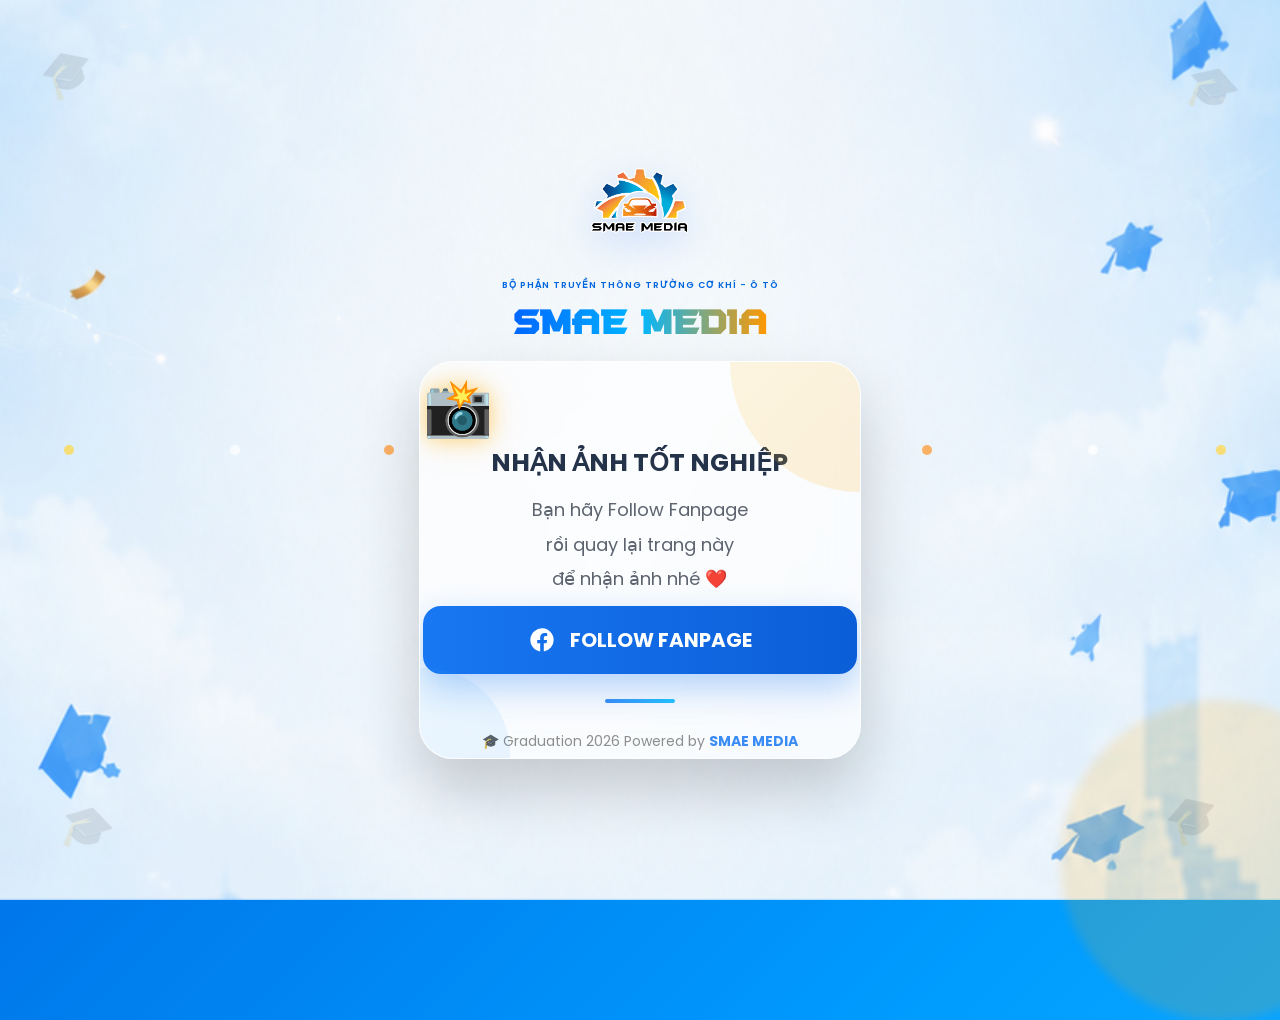
==== commit 9a9b782c: "Add files via upload" ====
--- a/index.html
+++ b/index.html
@@ -300,13 +300,15 @@
     .club{
         
         text-align: center;
-        font-size:10px;
+        font-size:9px;
         font-weight:600;
-        font: weight 650px;;
+        white-space: nowrap;
         letter-spacing:1px;
         color:#0066DD;
         margin-bottom:4px;
         text-transform:uppercase;
+        padding-left: 1px;
+        padding-right: 1px;
     }
 
     .title {
